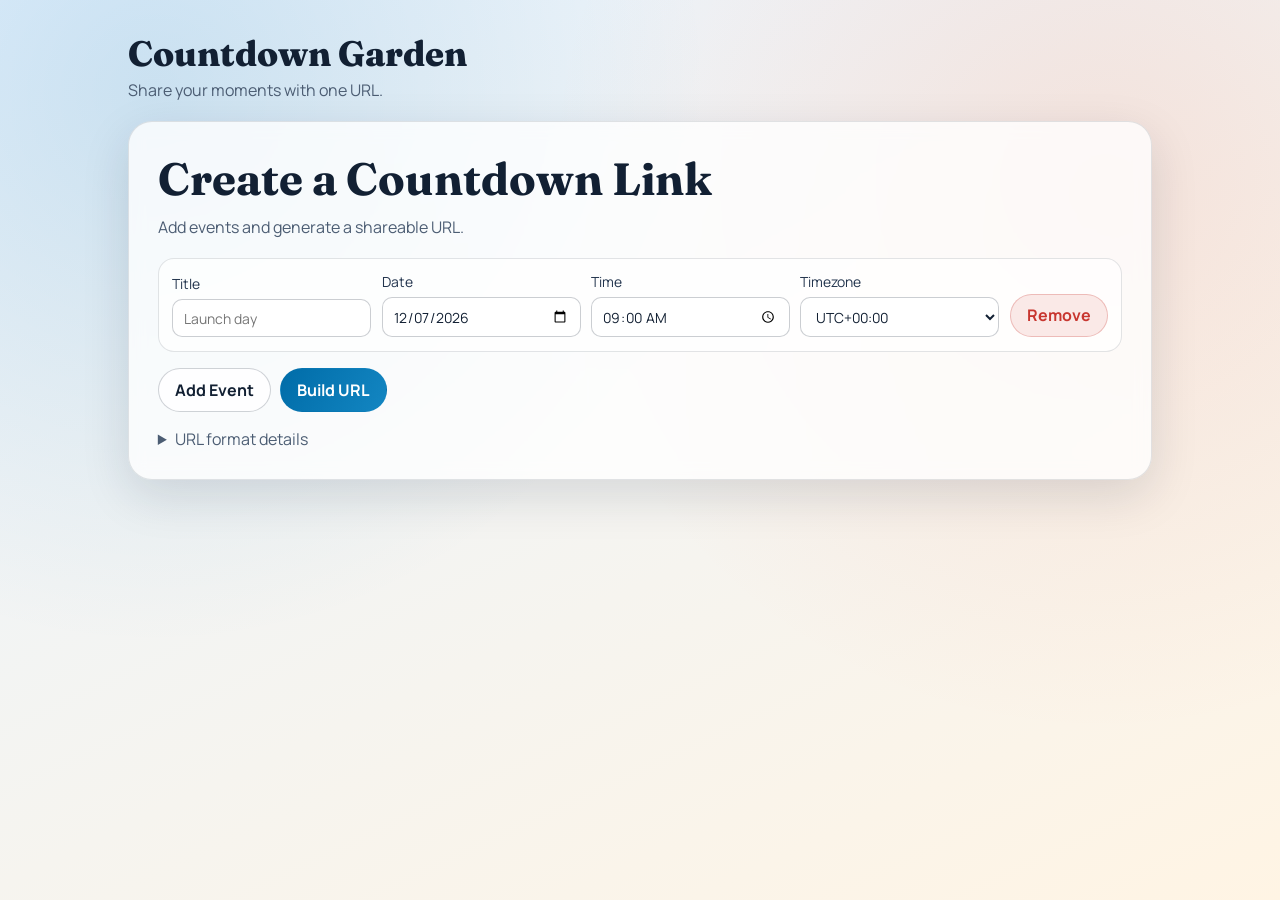
==== countdown.html @ 25425c4a "Initial commit" ====
<!doctype html>
<html lang="en">
  <head>
    <meta charset="UTF-8" />
    <meta name="viewport" content="width=device-width, initial-scale=1.0" />
    <title>Countdown Garden</title>
    <meta
      name="description"
      content="Beautiful shareable countdown lists powered by URL parameters."
    />
    <link rel="preconnect" href="https://fonts.googleapis.com" />
    <link rel="preconnect" href="https://fonts.gstatic.com" crossorigin />
    <link
      href="https://fonts.googleapis.com/css2?family=Fraunces:opsz,wght@9..144,600;9..144,800&family=Manrope:wght@400;600;700&display=swap"
      rel="stylesheet"
    />
    <link rel="stylesheet" href="./styles.css" />
  </head>
  <body>
    <main class="page-shell">
      <header class="page-header">
        <a class="home-link" href="./index.html">Countdown Garden</a>
        <p>Share your moments with one URL.</p>
      </header>

      <section id="builder-view" class="panel hidden" aria-labelledby="builder-title">
        <div class="panel-head">
          <h1 id="builder-title">Create a Countdown Link</h1>
          <p>Add events and generate a shareable URL.</p>
        </div>

        <form id="event-form" novalidate>
          <div id="event-rows" class="event-rows"></div>

          <div class="form-actions">
            <button type="button" id="add-event" class="btn btn-ghost">Add Event</button>
            <button type="submit" class="btn btn-primary">Build URL</button>
          </div>
        </form>

        <details class="url-help">
          <summary>URL format details</summary>
          <p>
            This page reads repeated <code>event</code> parameters using:
            <code>event=YYYY-MM-DD|HH:MM|+HH:MM|Title</code>
          </p>
          <p>Example:</p>
          <code>
            ?event=2026-12-31|23:59|+00:00|New%20Year&amp;event=2026-07-04|09:00|-04:00|Parade
          </code>
        </details>
      </section>

      <section id="countdown-view" class="hidden" aria-labelledby="countdown-title">
        <div class="panel-head">
          <h1 id="countdown-title">Your Countdowns</h1>
          <p>Sorted by nearest upcoming date.</p>
          <div class="form-actions">
            <a class="btn btn-ghost" href="./countdown.html">Edit Events</a>
          </div>
        </div>

        <div id="countdown-list" class="countdown-list"></div>
      </section>
    </main>

    <template id="event-row-template">
      <article class="event-row">
        <label>
          Title
          <input name="title" type="text" maxlength="120" placeholder="Launch day" required />
        </label>
        <label>
          Date
          <input name="date" type="date" required />
        </label>
        <label>
          Time
          <input name="time" type="time" required />
        </label>
        <label>
          Timezone
          <select name="tz" required>
            <option value="-08:00">UTC-08:00</option>
            <option value="-05:00">UTC-05:00</option>
            <option value="+00:00" selected>UTC+00:00</option>
            <option value="+01:00">UTC+01:00</option>
            <option value="+05:30">UTC+05:30</option>
            <option value="+09:00">UTC+09:00</option>
          </select>
        </label>
        <button type="button" class="remove-event btn btn-danger" aria-label="Remove event">
          Remove
        </button>
      </article>
    </template>

    <template id="countdown-card-template">
      <article class="countdown-card">
        <div class="card-top">
          <h2 class="event-title"></h2>
          <span class="event-target"></span>
        </div>
        <div class="time-grid">
          <div><strong class="days">0</strong><span>Days</span></div>
          <div><strong class="hours">0</strong><span>Hours</span></div>
          <div><strong class="minutes">0</strong><span>Minutes</span></div>
          <div><strong class="seconds">0</strong><span>Seconds</span></div>
        </div>
        <p class="status"></p>
      </article>
    </template>

    <script src="./app.js"></script>
  </body>
</html>
---- styles.css ----
:root {
  --bg-top: #e9f4ff;
  --bg-bottom: #fff4e4;
  --ink: #122033;
  --muted: #4c5d73;
  --card: rgba(255, 255, 255, 0.78);
  --line: rgba(18, 32, 51, 0.12);
  --accent: #006ca8;
  --accent-2: #ff6b3d;
  --danger: #c8362f;
  --shadow: 0 16px 48px rgba(17, 30, 52, 0.13);
}

* {
  box-sizing: border-box;
}

body {
  margin: 0;
  min-height: 100vh;
  font-family: "Manrope", "Segoe UI", sans-serif;
  color: var(--ink);
  background:
    radial-gradient(circle at 12% 10%, rgba(0, 108, 168, 0.14), transparent 40%),
    radial-gradient(circle at 86% 20%, rgba(255, 107, 61, 0.13), transparent 42%),
    linear-gradient(155deg, var(--bg-top), var(--bg-bottom));
}

.page-shell,
.landing-shell {
  width: min(1024px, calc(100% - 2rem));
  margin: 0 auto;
  padding: 2rem 0 3rem;
}

.page-header {
  margin-bottom: 1.25rem;
}

.home-link {
  text-decoration: none;
  color: var(--ink);
  font-family: "Fraunces", serif;
  font-size: clamp(1.6rem, 1.8vw + 1rem, 2.2rem);
  font-weight: 800;
}

.page-header p {
  margin: 0.25rem 0 0;
  color: var(--muted);
}

.panel,
.hero-card {
  backdrop-filter: blur(8px);
  background: var(--card);
  border: 1px solid var(--line);
  border-radius: 24px;
  box-shadow: var(--shadow);
  padding: clamp(1rem, 1vw + 1rem, 2rem);
}

.panel-head h1,
.hero-card h1 {
  margin: 0;
  font-family: "Fraunces", serif;
  font-size: clamp(1.7rem, 2.4vw + 0.9rem, 3rem);
}

.panel-head p,
.hero-card p {
  margin: 0.6rem 0 0;
  color: var(--muted);
}

.hidden {
  display: none;
}

.event-rows {
  display: grid;
  gap: 0.85rem;
  margin-top: 1.2rem;
}

.event-row {
  border: 1px solid var(--line);
  border-radius: 16px;
  padding: 0.85rem;
  display: grid;
  gap: 0.65rem;
  grid-template-columns: repeat(4, minmax(0, 1fr)) auto;
  align-items: end;
  background: rgba(255, 255, 255, 0.66);
}

label {
  display: grid;
  gap: 0.35rem;
  font-size: 0.87rem;
  color: #22344d;
}

input,
select {
  width: 100%;
  border: 1px solid rgba(18, 32, 51, 0.22);
  border-radius: 10px;
  background: #fff;
  color: var(--ink);
  min-height: 2.4rem;
  padding: 0.55rem 0.65rem;
  font: inherit;
}

.form-actions {
  display: flex;
  gap: 0.6rem;
  margin-top: 1rem;
  flex-wrap: wrap;
}

.btn {
  border: 1px solid transparent;
  border-radius: 999px;
  padding: 0.62rem 1rem;
  font: inherit;
  font-weight: 700;
  cursor: pointer;
  text-decoration: none;
  transition: transform 140ms ease, box-shadow 140ms ease;
}

.btn:hover {
  transform: translateY(-1px);
  box-shadow: 0 8px 18px rgba(18, 32, 51, 0.18);
}

.btn-primary {
  background: linear-gradient(120deg, var(--accent), #1386c2);
  color: #fff;
}

.btn-ghost {
  background: rgba(255, 255, 255, 0.75);
  border-color: rgba(18, 32, 51, 0.2);
  color: var(--ink);
}

.btn-danger {
  background: rgba(200, 54, 47, 0.1);
  border-color: rgba(200, 54, 47, 0.25);
  color: var(--danger);
}

.url-help {
  margin-top: 1rem;
  color: var(--muted);
}

.url-help code {
  display: inline-block;
  margin-top: 0.25rem;
  word-break: break-all;
}

.countdown-list {
  display: grid;
  gap: 1rem;
  margin-top: 1rem;
}

.countdown-card {
  border: 1px solid var(--line);
  border-radius: 18px;
  background: rgba(255, 255, 255, 0.84);
  padding: 1rem;
}

.card-top {
  display: flex;
  flex-wrap: wrap;
  justify-content: space-between;
  gap: 0.75rem;
  align-items: baseline;
}

.event-title {
  margin: 0;
  font-size: 1.35rem;
}

.event-target {
  color: var(--muted);
  font-size: 0.94rem;
}

.time-grid {
  margin-top: 0.95rem;
  display: grid;
  grid-template-columns: repeat(4, minmax(0, 1fr));
  gap: 0.6rem;
}

.time-grid div {
  border: 1px solid var(--line);
  border-radius: 12px;
  text-align: center;
  padding: 0.55rem 0.35rem;
  background: rgba(255, 255, 255, 0.65);
}

.time-grid strong {
  display: block;
  font-size: clamp(1.15rem, 1.8vw + 0.5rem, 1.8rem);
}

.time-grid span {
  font-size: 0.78rem;
  color: var(--muted);
}

.status {
  margin: 0.8rem 0 0;
  color: #1e314a;
  font-size: 0.9rem;
}

.eyebrow {
  margin: 0;
  letter-spacing: 0.08em;
  text-transform: uppercase;
  color: var(--accent);
  font-size: 0.76rem;
  font-weight: 700;
}

.hero-actions {
  margin-top: 1rem;
}

@media (max-width: 900px) {
  .event-row {
    grid-template-columns: repeat(2, minmax(0, 1fr));
  }

  .event-row .remove-event {
    grid-column: 1 / -1;
  }
}

@media (max-width: 620px) {
  .page-shell,
  .landing-shell {
    width: min(1024px, calc(100% - 1rem));
    padding-top: 1rem;
  }

  .time-grid {
    grid-template-columns: repeat(2, minmax(0, 1fr));
  }
}
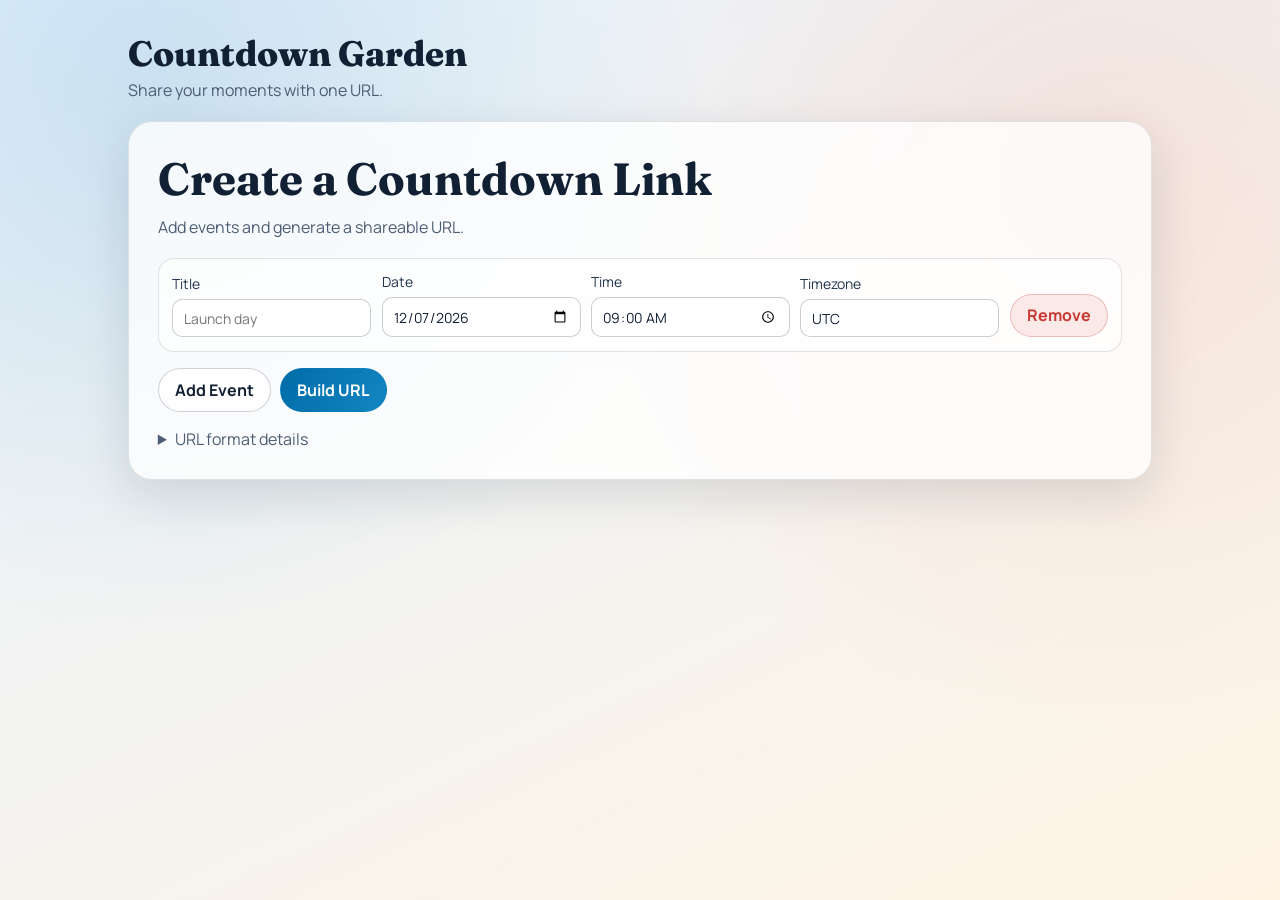
==== commit 425b0b4c: "Improvements" ====
--- a/countdown.html
+++ b/countdown.html
@@ -42,11 +42,15 @@
           <summary>URL format details</summary>
           <p>
             This page reads repeated <code>event</code> parameters using:
-            <code>event=YYYY-MM-DD|HH:MM|+HH:MM|Title</code>
+            <code>event=YYYY-MM-DD|HH:MM|TimeZone|Title</code>
+          </p>
+          <p>
+            Time zone can be an IANA name (recommended) such as
+            <code>America/New_York</code> or a UTC offset such as <code>-05:00</code>.
           </p>
           <p>Example:</p>
           <code>
-            ?event=2026-12-31|23:59|+00:00|New%20Year&amp;event=2026-07-04|09:00|-04:00|Parade
+            ?event=2026-12-31|23:59|America/New_York|New%20Year&amp;event=2026-07-04|09:00|Europe/Paris|Parade
           </code>
         </details>
       </section>
@@ -80,20 +84,31 @@
         </label>
         <label>
           Timezone
-          <select name="tz" required>
-            <option value="-08:00">UTC-08:00</option>
-            <option value="-05:00">UTC-05:00</option>
-            <option value="+00:00" selected>UTC+00:00</option>
-            <option value="+01:00">UTC+01:00</option>
-            <option value="+05:30">UTC+05:30</option>
-            <option value="+09:00">UTC+09:00</option>
-          </select>
+          <input
+            name="tz"
+            type="text"
+            list="timezone-options"
+            placeholder="America/New_York"
+            required
+          />
         </label>
         <button type="button" class="remove-event btn btn-danger" aria-label="Remove event">
           Remove
         </button>
       </article>
     </template>
+
+    <datalist id="timezone-options">
+      <option value="America/New_York"></option>
+      <option value="America/Chicago"></option>
+      <option value="America/Denver"></option>
+      <option value="America/Los_Angeles"></option>
+      <option value="Europe/London"></option>
+      <option value="Europe/Paris"></option>
+      <option value="Asia/Tokyo"></option>
+      <option value="Australia/Sydney"></option>
+      <option value="UTC"></option>
+    </datalist>
 
     <template id="countdown-card-template">
       <article class="countdown-card">
